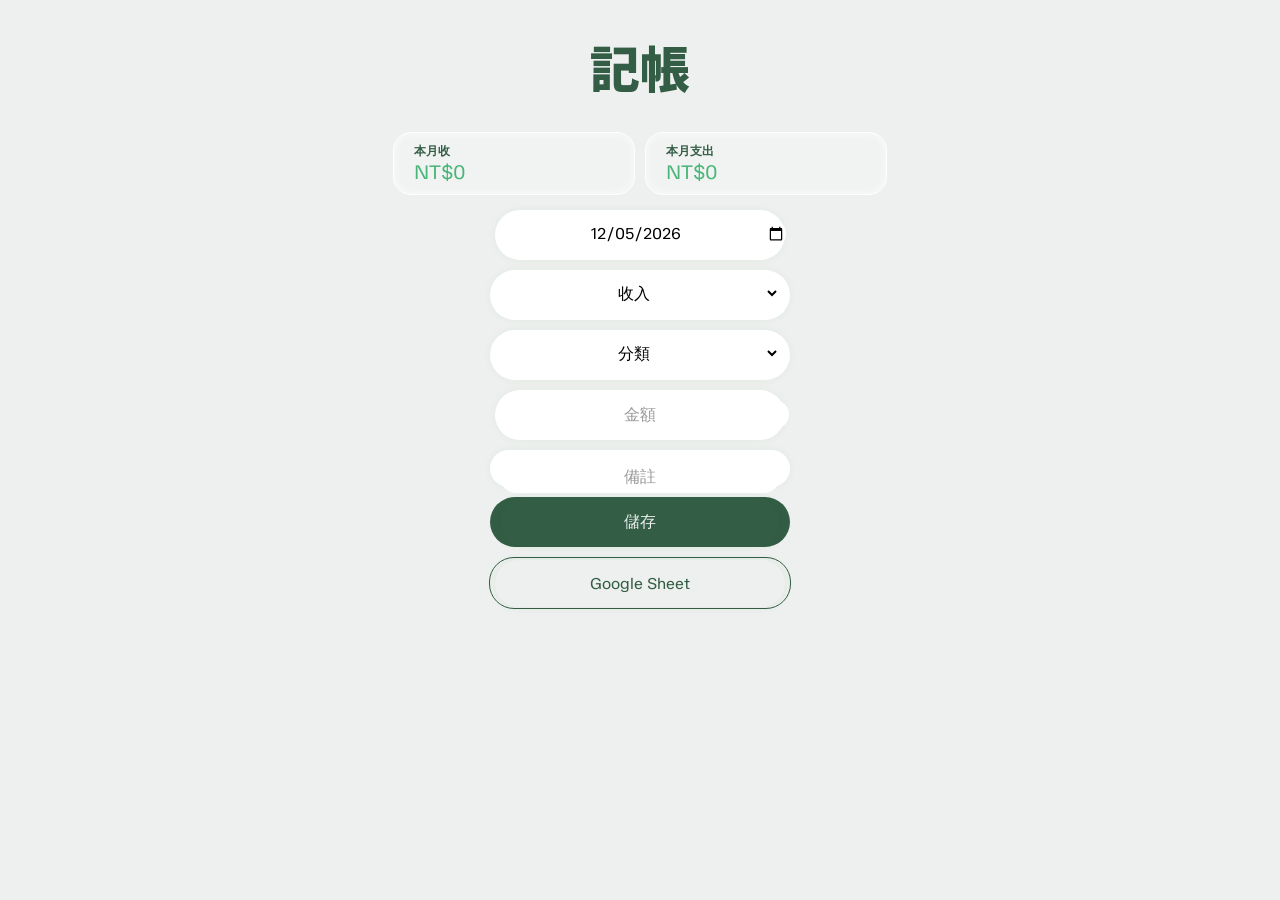
==== Accounting/index.html @ 4ba990a9 "Add files via upload" ====
<!DOCTYPE html>
<html lang="zh-TW">
<head>
<meta charset="UTF-8" />
<meta name="viewport" content="width=device-width, initial-scale=1.0"/>
<title>記帳工具</title>
<link rel="stylesheet" href="style.css">
<!-- font -->
<link rel="preconnect" href="https://fonts.googleapis.com">
<link rel="preconnect" href="https://fonts.gstatic.com" crossorigin>
<link href="https://fonts.googleapis.com/css2?family=TASA+Orbiter:wght@400..800&display=swap" rel="stylesheet">
<link href="https://fonts.googleapis.com/css2?family=Mochiy+Pop+P+One&display=swap" rel="stylesheet">
<link href="https://fonts.googleapis.com/css2?family=Yuji+Syuku&display=swap" rel="stylesheet">

</head>

<body>
    <div class="container">

        <header>
            <h1>記帳</h1>
        </header>

        <div class="summary">
            <div class="income_div">
                <div id="income_title">本月收</div>
                <div id="income">NT$0</div>
            </div>
            <div class="expense_div">
                <div id="expense_title">本月支出</div>
                <div id="expense">NT$0</div>
            </div>
        </div>

        <div class="date_div">
            <input type="date" id="date">
        </div>
        
        <div class="type_div">
            <select id="type" required>
                <option value="收入">收入</option>
                <option value="支出">支出</option>
            </select>
        </div>

        <div class="category_div">
            <select id="category" required>
                <option value=""  disabled selected hidden>分類</option>
            </select>
        </div>
        
        <div class="amount_div">
            <input type="number" id="amount" class="placeholder" placeholder="金額">
        </div>

        <div class="note_div">
            <input type="text" id="note" class="placeholder" placeholder="備註" style="justify-content:center; align-items: center;"></input>
        </div>
        
        <div class="save_div">
            <button id="save">儲存</button>
        </div>
        
        <div class="sheetBtn_div">
            <a id="sheetBtn" target="_blank" herf="https://docs.google.com/spreadsheets/d/1dFYidVyTWDljbhNwUR7ASsZ80_0g8gNl7f6Z1NHMHqE/edit?usp=sharing">Google Sheet</a>
        </div>
        
    </div>

    <script src="script.js"></script>

    </body>
</html>
---- Accounting/style.css ----
body {
  background: #0a2808;
  display: flex;
  flex-direction: row;
  justify-content: center;
  width: 100vw;
  height: 100vh;
  margin: 0;
  padding: 0;
  overflow-x: hidden;
  font-family: "TASA Orbiter", sans-serif;
  /* overflow-y: hidden; */
}

.container {
  width: 100%;
  /* max-width: 360px; */
  height: 100vh;
  background: #EDF0EE;
  display: flex;
  flex-direction: column;
  align-items: center;
  /* padding: 20px; */
  /* border-radius: 12px; */
  padding: 0;
  margin: 0;
}

header{
  width: 100vw;
  display: flex;
  justify-content: center;
  align-items: center;
  /* font-family: "Yuji Syuku", serif; */
  font-weight: 400;
  font-style: normal;
}

h1 {
  width: 80%;
  display: flex;
  justify-content: center;
  align-items: center;
  text-align: center;
  margin: 30px 0 30px 0;
  font-size: 50px;
  color: #335D45;
  font-family: "Mochiy Pop P One", sans-serif;
  font-weight: 200;
}

/* 本月收入/本月支出 */
.summary {
  width: 76%;
  display: flex;
  flex-direction: row;
  justify-content: center;
  align-items: center;
  margin-bottom: 10px;
}
.income_div, .expense_div{
  display: flex;
  width: 200px;
  flex-direction: column;
  justify-content: center;
  padding: 10px 20px;
  border-radius: 18px;
  background-color: rgba(255, 255, 255, 0.205);
  border: 1px solid #ffffff;
  box-shadow: inset 0px 0px 8px #ffffffad;
  /* box-shadow: 0px 0px 5px #335d450c; */
  
}

.income_div{
  margin-right: 5px;
  /* margin-bottom: 10px; */
}

.expense_div{
  margin-left: 5px;
  /* margin-top: 10px; */
}

#income_title, #expense_title{
  font-size: 12px;
  font-weight: 700;
  color: #335D45;
}

#income, #expense{
  font-size: 20px;
  color: #4ab578;
}

.date_div, .type_div, .category_div, .amount_div, .note_div{
  padding: 5px;
  background-color: rgb(255, 255, 255);
  border-radius: 25px;
  margin: 5px;
  box-shadow: 0px 0px 10px #146a110b;
  height: 40px;
}

.date_div{
  width: 280px;
}

.amount_div{
  width: 280px;
}

.note_div{
  height: 27px;
}

#date, #type, #category, #amount, #note{
  border: #53d24d;
  background-color: rgb(255, 255, 255);
  text-align: center;
  margin: 5px;
  border-radius: 20px;
  font-size: 16px;
  font-family: "TASA Orbiter", sans-serif;
  border-style: none;
  outline: none;
}
#date{
  width: 280px;
  height: 27px;
}

#type, #category{
  width: 280px;
  height: 27px;
}

#amount{
  width: 280px;
  height: 27px;
}

#note{
  width: 280px;
  height: 27px;
  padding: 3px 0;
}

select.placeholder {
    color: #000;
}

select.selected {
    color: #000;
}

input::placeholder, textarea::placeholder {
    color: #999;
}

.save_div, .sheetBtn_div{
  background-color: none;
  display: flex;
  justify-content: center;
  align-items: center;
  padding: 0;
  /* margin: 10px; */
  width: 290px;
  height: 40px;
  border-radius: 25px;
  padding: 5px;
  margin: 5px;
  
}

.save_div{
  background-color: #335D45;
}

.sheetBtn_div{
  background-color: #EDF0EE;
  border: 1px solid #335D45;
  margin-bottom: 30px;
}


#save, #sheetBtn{
  padding: 10px;
  color: white;
  border-radius: 24px;
  display: flex;
  justify-content: center;
  align-items: center;
  font-family: "TASA Orbiter", sans-serif;
  font-size: 16px;
  box-shadow: 0px 0px 10px #146a1113;
}
#save{
  width: 280px;
  height: 48px;
  background-color: #335D45;
  border: none;
  color: #EDF0EE;
  transition: transform 0.15s ease;
  margin: 5px 0;
}

#save:hover{
  cursor: pointer;
}

/* 按下時縮小 */
#save:active {
  transform: scale(0.9);
}

/* 放開後的回彈動畫 */
#myBtn.bounce {
  animation: bounce 0.25s ease;
}

@keyframes bounce {
  0% {
    transform: scale(0.9);
  }

  60% {
    transform: scale(1.1);
  }

  100% {
    transform: scale(1);
  }
}

#sheetBtn{
  width: 100%;
  height: 27px;
  background-color: none;
  border: 1px solid none;
  color: #335D45;
  transition: transform 0.15s ease;
  
}

#sheetBtn:hover{
  cursor: pointer;
}

/* 按下時縮小 */
#sheetBtn:active {
  transform: scale(0.9);
}

/* 放開後的回彈動畫 */
#sheetBtn.bounce {
  animation: bounce 0.25s ease;
}

@keyframes bounce {
  0% {
    transform: scale(0.9);
  }

  60% {
    transform: scale(1.1);
  }

  100% {
    transform: scale(1);
  }
}

/* input, textarea {
  width: 321.6px;
  height: 30px;
  margin: 6px 0;
  padding: 10px 10px 10px 10px;
  font-size: 16px;
  border-radius: 30px;
  border: none;
  text-align: center;

}

select{
  width: 321.6px;
  height: 50px;
  margin: 6px 0;
  padding: 10px 170px 10px 170px;
  font-size: 16px;
  border-radius: 30px;
  border: none;
} */

/* select > option{
  text-align: center;
  padding-right: 10px;
} */

/* button {
  width: 80%;
  padding: 10px;
  margin-top: 8px;
  background: black;
  color: white;
  border: none;
  border-radius: 8px;
} */
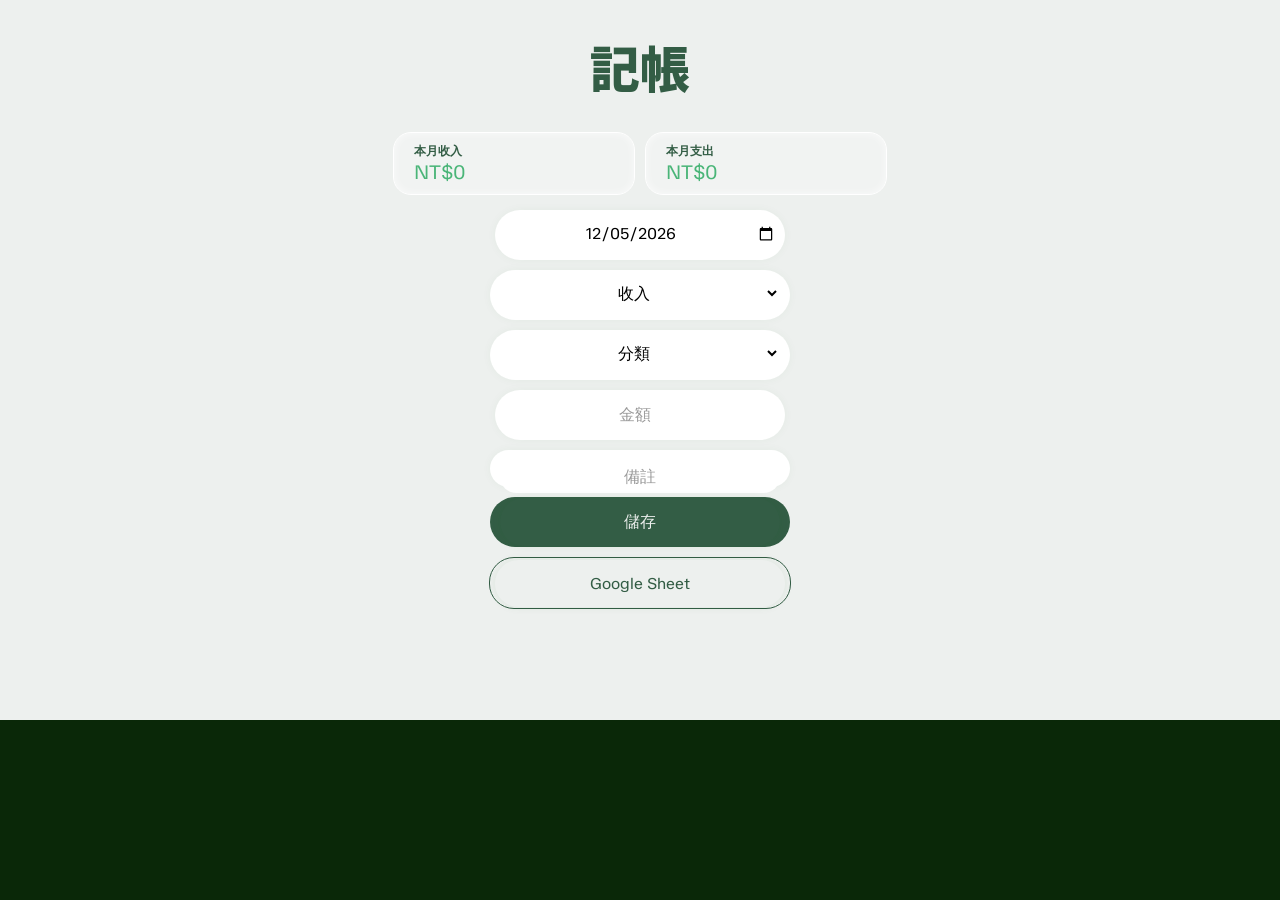
==== commit 38759202: "Add files via upload" ====
--- a/Accounting/index.html
+++ b/Accounting/index.html
@@ -23,7 +23,7 @@
 
         <div class="summary">
             <div class="income_div">
-                <div id="income_title">本月收</div>
+                <div id="income_title">本月收入</div>
                 <div id="income">NT$0</div>
             </div>
             <div class="expense_div">
--- a/Accounting/style.css
+++ b/Accounting/style.css
@@ -4,7 +4,7 @@
   flex-direction: row;
   justify-content: center;
   width: 100vw;
-  height: 100vh;
+  height: 80vh;
   margin: 0;
   padding: 0;
   overflow-x: hidden;
@@ -15,7 +15,7 @@
 .container {
   width: 100%;
   /* max-width: 360px; */
-  height: 100vh;
+  height: ㄚ0vh;
   background: #EDF0EE;
   display: flex;
   flex-direction: column;
@@ -126,7 +126,7 @@
   outline: none;
 }
 #date{
-  width: 280px;
+  width: 270px;
   height: 27px;
 }
 
@@ -136,7 +136,7 @@
 }
 
 #amount{
-  width: 280px;
+  width: 270px;
   height: 27px;
 }
 
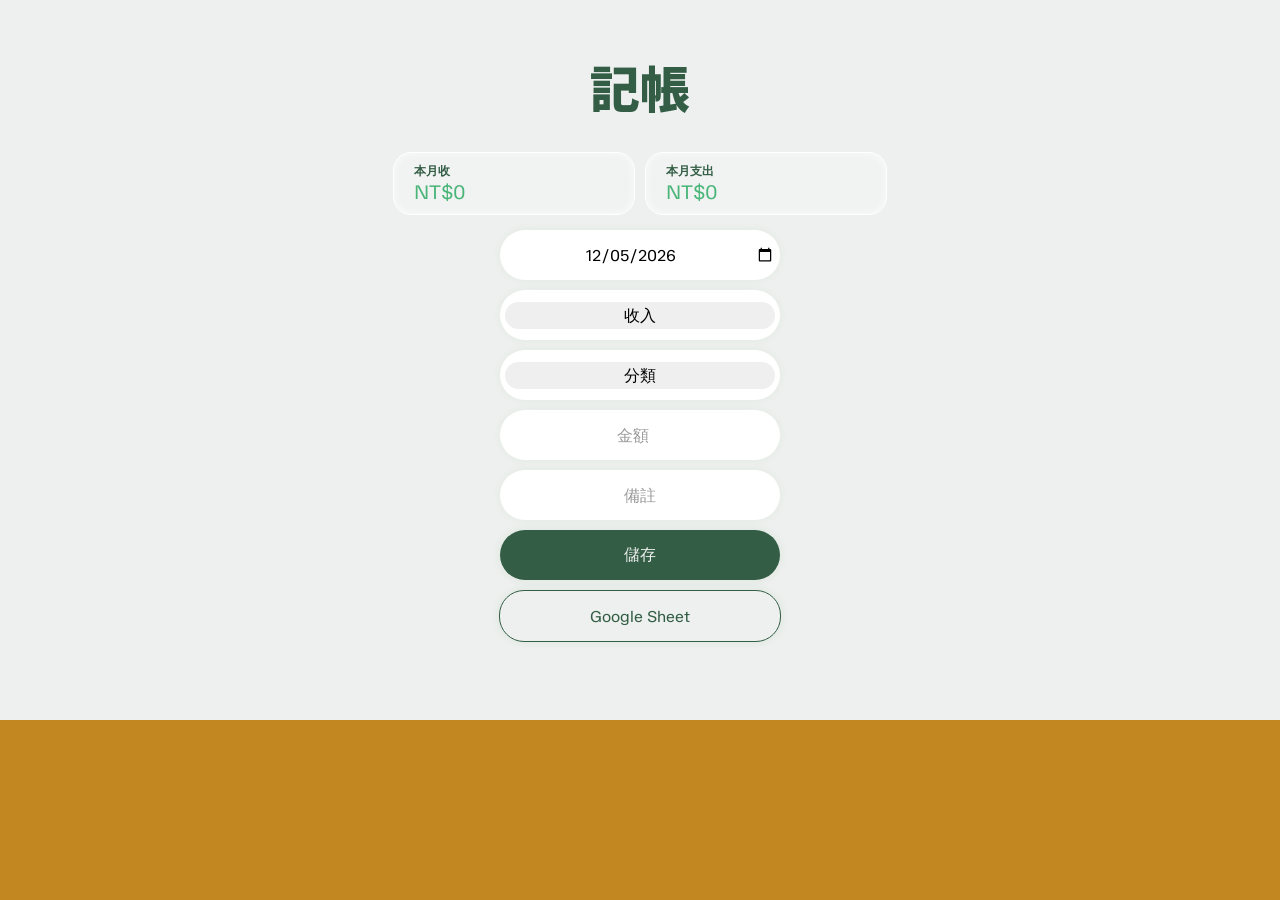
==== commit 89a5c5ad: "Add files via upload" ====
--- a/Accounting/index.html
+++ b/Accounting/index.html
@@ -23,7 +23,7 @@
 
         <div class="summary">
             <div class="income_div">
-                <div id="income_title">本月收入</div>
+                <div id="income_title">本月收</div>
                 <div id="income">NT$0</div>
             </div>
             <div class="expense_div">
--- a/Accounting/style.css
+++ b/Accounting/style.css
@@ -1,5 +1,5 @@
 body {
-  background: #0a2808;
+  background: #c38721;
   display: flex;
   flex-direction: row;
   justify-content: center;
@@ -15,7 +15,7 @@
 .container {
   width: 100%;
   /* max-width: 360px; */
-  height: ㄚ0vh;
+  height: 80vh;
   background: #EDF0EE;
   display: flex;
   flex-direction: column;
@@ -42,7 +42,7 @@
   justify-content: center;
   align-items: center;
   text-align: center;
-  margin: 30px 0 30px 0;
+  margin: 50px 0 30px 0;
   font-size: 50px;
   color: #335D45;
   font-family: "Mochiy Pop P One", sans-serif;
@@ -94,29 +94,23 @@
 }
 
 .date_div, .type_div, .category_div, .amount_div, .note_div{
-  padding: 5px;
+  /* padding: 5px; */
   background-color: rgb(255, 255, 255);
   border-radius: 25px;
   margin: 5px;
   box-shadow: 0px 0px 10px #146a110b;
-  height: 40px;
-}
-
-.date_div{
+  height: 50px;
   width: 280px;
-}
-
-.amount_div{
-  width: 280px;
-}
-
-.note_div{
-  height: 27px;
-}
+  display: flex;
+  justify-content: center;
+  align-items: center;
+}
+
+
 
 #date, #type, #category, #amount, #note{
   border: #53d24d;
-  background-color: rgb(255, 255, 255);
+  /* background-color: rgb(255, 255, 255); */
   text-align: center;
   margin: 5px;
   border-radius: 20px;
@@ -124,26 +118,18 @@
   font-family: "TASA Orbiter", sans-serif;
   border-style: none;
   outline: none;
-}
-#date{
-  width: 270px;
+  width: 100%;
   height: 27px;
 }
 
 #type, #category{
-  width: 280px;
-  height: 27px;
-}
-
-#amount{
-  width: 270px;
-  height: 27px;
+  appearance: none;
 }
 
 #note{
-  width: 280px;
-  height: 27px;
+  width: 100%;
   padding: 3px 0;
+  background-color: none;
 }
 
 select.placeholder {
@@ -165,12 +151,12 @@
   align-items: center;
   padding: 0;
   /* margin: 10px; */
-  width: 290px;
+  width: 270px;
   height: 40px;
   border-radius: 25px;
   padding: 5px;
-  margin: 5px;
-  
+  margin: 5px 0;
+  box-shadow: 0px 0px 10px #146a1113;
 }
 
 .save_div{
@@ -181,6 +167,7 @@
   background-color: #EDF0EE;
   border: 1px solid #335D45;
   margin-bottom: 30px;
+  transition: transform 0.15s ease;
 }
 
 
@@ -193,11 +180,11 @@
   align-items: center;
   font-family: "TASA Orbiter", sans-serif;
   font-size: 16px;
-  box-shadow: 0px 0px 10px #146a1113;
+  
 }
 #save{
-  width: 280px;
-  height: 48px;
+  width: 100%;
+  height: 100%;
   background-color: #335D45;
   border: none;
   color: #EDF0EE;
@@ -239,21 +226,19 @@
   background-color: none;
   border: 1px solid none;
   color: #335D45;
-  transition: transform 0.15s ease;
-  
-}
-
-#sheetBtn:hover{
+}
+
+.sheetBtn_div:hover{
   cursor: pointer;
 }
 
 /* 按下時縮小 */
-#sheetBtn:active {
+.sheetBtn_div:active {
   transform: scale(0.9);
 }
 
 /* 放開後的回彈動畫 */
-#sheetBtn.bounce {
+.sheetBtn_div.bounce {
   animation: bounce 0.25s ease;
 }
 
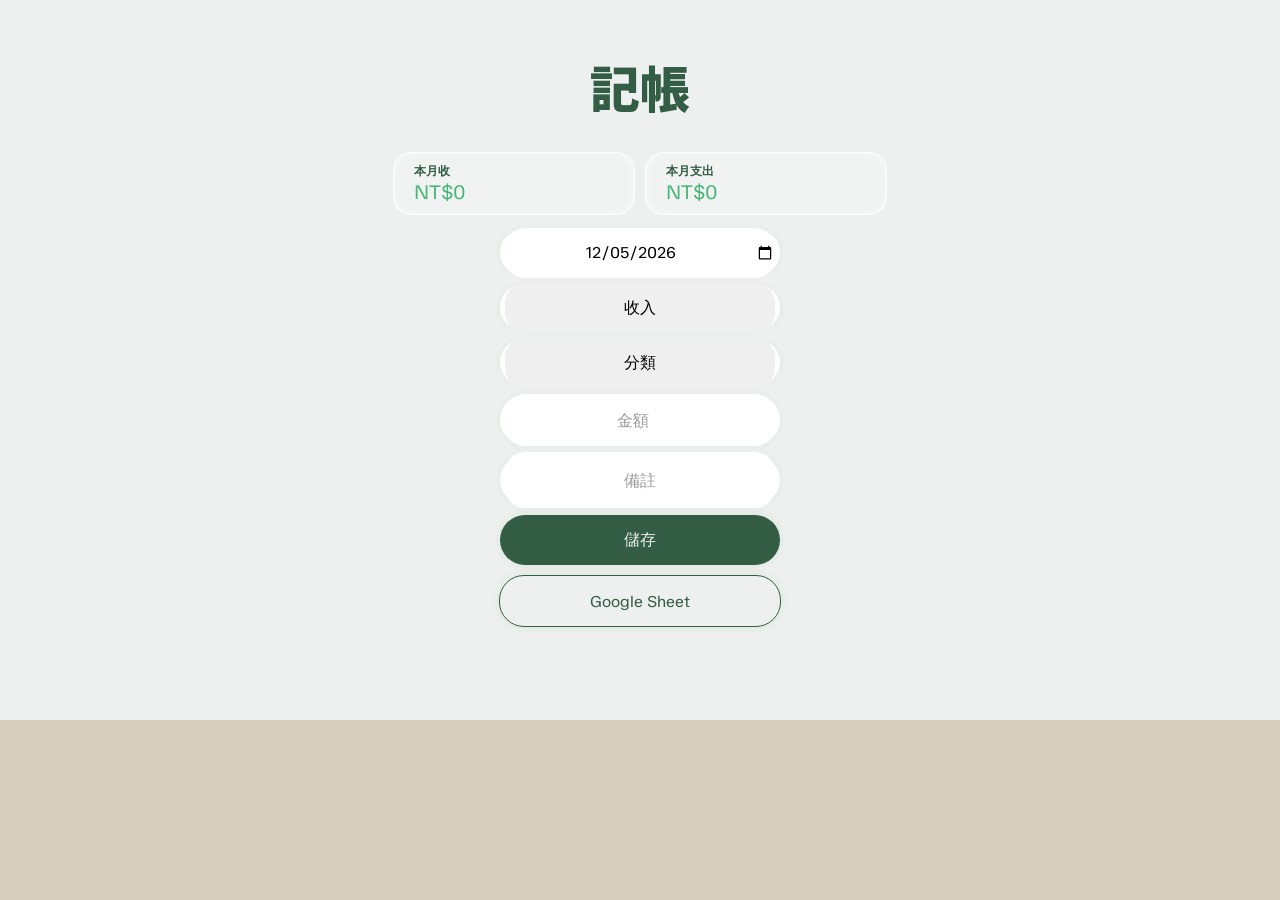
==== commit 543ee23e: "Add files via upload" ====
--- a/Accounting/index.html
+++ b/Accounting/index.html
@@ -50,7 +50,7 @@
         </div>
         
         <div class="amount_div">
-            <input type="number" id="amount" class="placeholder" placeholder="金額">
+            <input type="number" inputmode="numeric" id="amount" class="placeholder" placeholder="金額">
         </div>
 
         <div class="note_div">
--- a/Accounting/style.css
+++ b/Accounting/style.css
@@ -1,5 +1,5 @@
 body {
-  background: #c38721;
+  background: #d5cdbe;
   display: flex;
   flex-direction: row;
   justify-content: center;
@@ -99,14 +99,20 @@
   border-radius: 25px;
   margin: 5px;
   box-shadow: 0px 0px 10px #146a110b;
+  display: flex;
+  justify-content: center;
+  align-items: center;
+}
+
+.date_div, .type_div, .category_div{
+  height: 45px;
+  width: 280px;
+}
+
+.amount_div, .note_div{
   height: 50px;
   width: 280px;
-  display: flex;
-  justify-content: center;
-  align-items: center;
-}
-
-
+}
 
 #date, #type, #category, #amount, #note{
   border: #53d24d;
@@ -118,8 +124,12 @@
   font-family: "TASA Orbiter", sans-serif;
   border-style: none;
   outline: none;
-  width: 100%;
-  height: 27px;
+  width: 280px;
+  height: 50px;
+}
+
+#date, #type, #category {
+  background-color: none;
 }
 
 #type, #category{
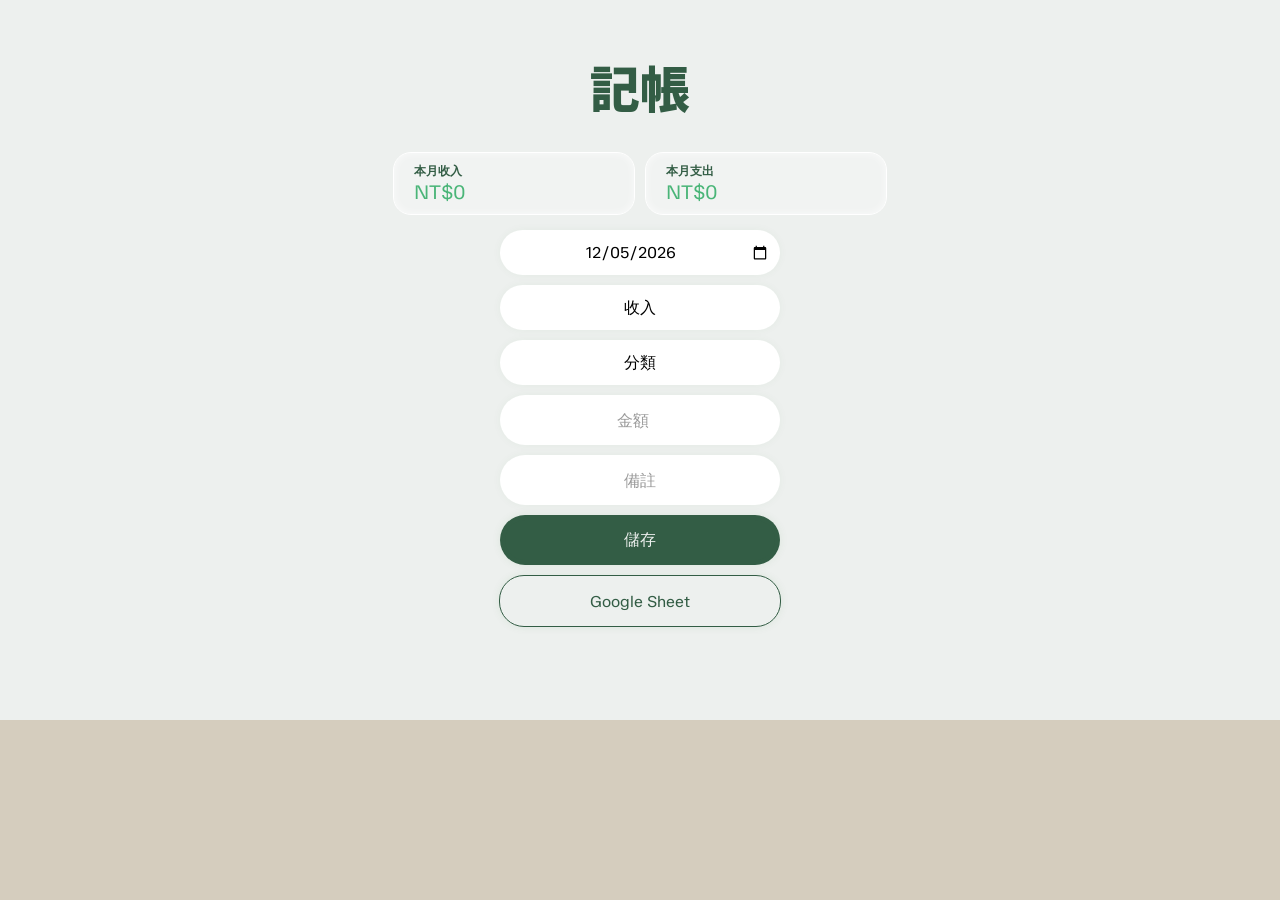
==== commit 8c74ddf8: "Add files via upload" ====
--- a/Accounting/index.html
+++ b/Accounting/index.html
@@ -23,7 +23,7 @@
 
         <div class="summary">
             <div class="income_div">
-                <div id="income_title">本月收</div>
+                <div id="income_title">本月收入</div>
                 <div id="income">NT$0</div>
             </div>
             <div class="expense_div">
--- a/Accounting/style.css
+++ b/Accounting/style.css
@@ -116,9 +116,9 @@
 
 #date, #type, #category, #amount, #note{
   border: #53d24d;
-  /* background-color: rgb(255, 255, 255); */
-  text-align: center;
-  margin: 5px;
+  background-color: rgba(255, 255, 255, 0);
+  text-align: center;
+  margin: 10px;
   border-radius: 20px;
   font-size: 16px;
   font-family: "TASA Orbiter", sans-serif;
@@ -129,7 +129,7 @@
 }
 
 #date, #type, #category {
-  background-color: none;
+  text-align: center;
 }
 
 #type, #category{
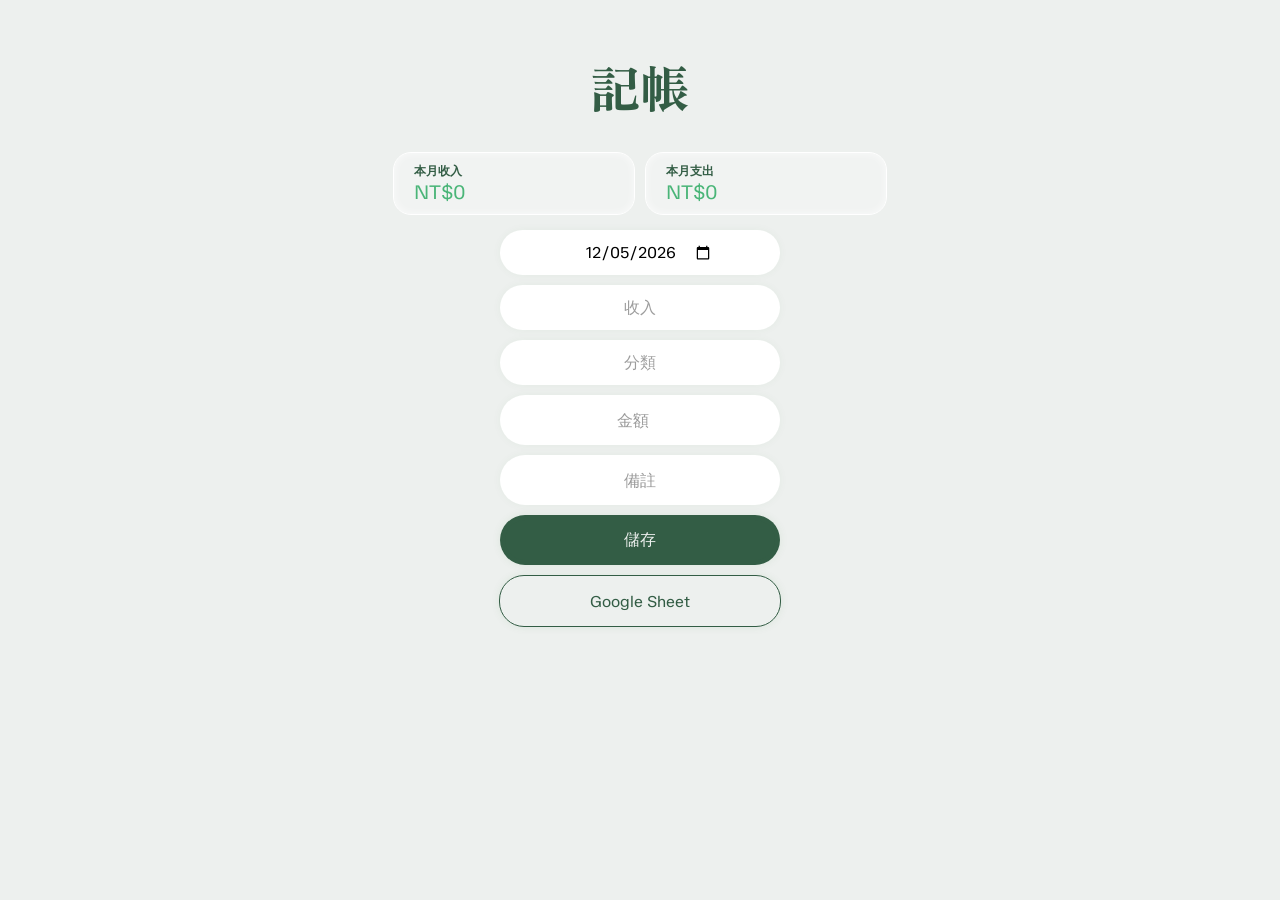
==== commit fb50e581: "Add files via upload" ====
--- a/Accounting/index.html
+++ b/Accounting/index.html
@@ -11,6 +11,7 @@
 <link href="https://fonts.googleapis.com/css2?family=TASA+Orbiter:wght@400..800&display=swap" rel="stylesheet">
 <link href="https://fonts.googleapis.com/css2?family=Mochiy+Pop+P+One&display=swap" rel="stylesheet">
 <link href="https://fonts.googleapis.com/css2?family=Yuji+Syuku&display=swap" rel="stylesheet">
+<link href="https://fonts.googleapis.com/css2?family=Zen+Antique&display=swap" rel="stylesheet">
 
 </head>
 
--- a/Accounting/style.css
+++ b/Accounting/style.css
@@ -1,5 +1,5 @@
 body {
-  background: #d5cdbe;
+  background: #EDF0EE;
   display: flex;
   flex-direction: row;
   justify-content: center;
@@ -45,7 +45,8 @@
   margin: 50px 0 30px 0;
   font-size: 50px;
   color: #335D45;
-  font-family: "Mochiy Pop P One", sans-serif;
+  font-family: "Zen Antique", serif;
+  /* font-family: "Mochiy Pop P One", sans-serif; */
   font-weight: 200;
 }
 
@@ -107,6 +108,13 @@
 .date_div, .type_div, .category_div{
   height: 45px;
   width: 280px;
+}
+
+.type_div, .category_div{
+  display: flex;
+  justify-content: center;
+  align-items: center;
+  text-align: center;
 }
 
 .amount_div, .note_div{
@@ -129,11 +137,22 @@
 }
 
 #date, #type, #category {
-  text-align: center;
+  display: flex;
+  justify-content: center;
+  align-items: center;
+  text-align: center;
+  text-decoration: none;
 }
 
 #type, #category{
-  appearance: none;
+    -webkit-appearance: none;
+    appearance: none;
+    display: flex;
+    justify-content: center;
+    align-items: center;
+    text-align: center;
+    text-align: center;
+    color: #9d9d9d;
 }
 
 #note{
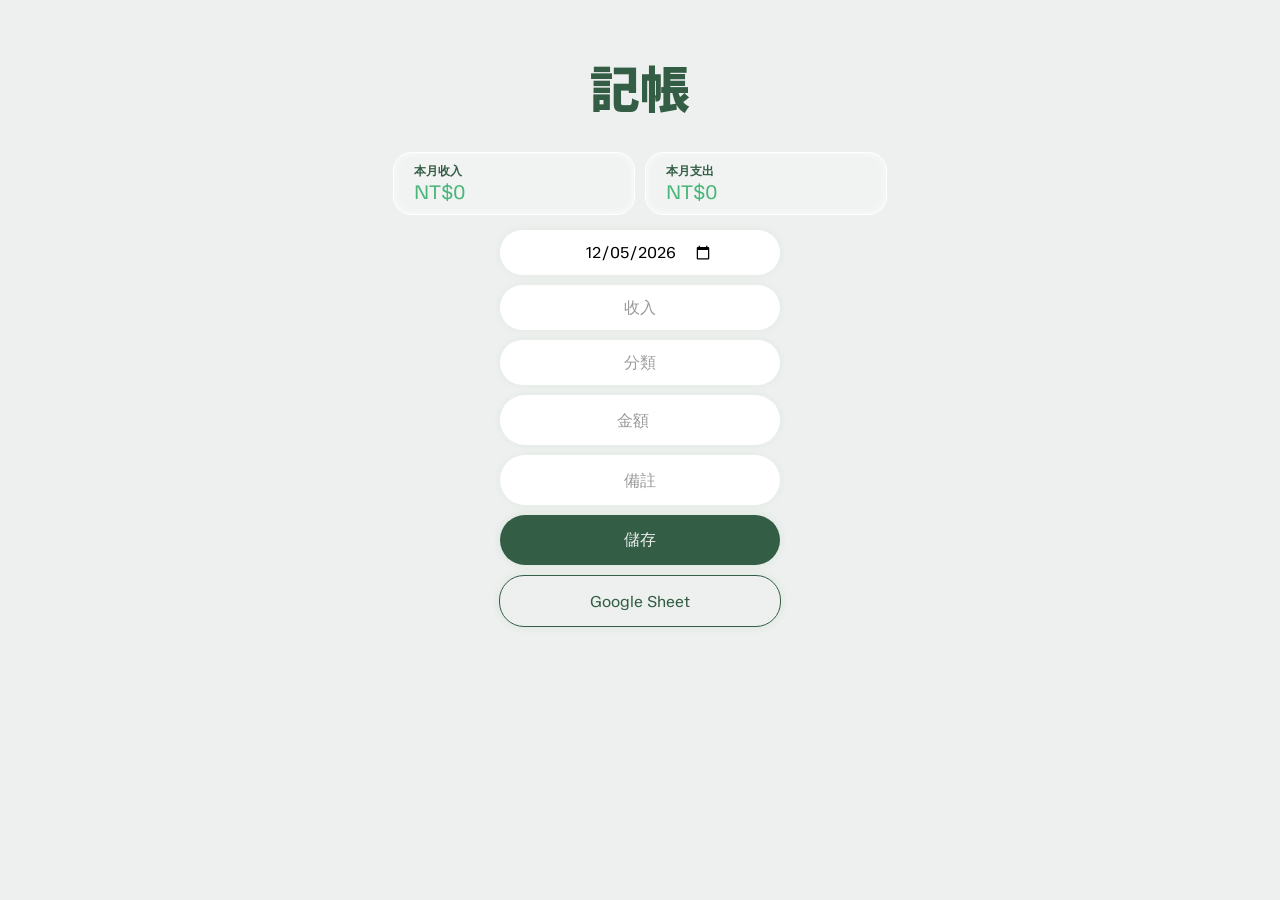
==== commit 4fe61728: "Add files via upload" ====
--- a/Accounting/index.html
+++ b/Accounting/index.html
@@ -38,7 +38,8 @@
         </div>
         
         <div class="type_div">
-            <select id="type" required>
+            <select id="type" style="color: #999;" required>
+                <option value="" selected disabled>收入</option>
                 <option value="收入">收入</option>
                 <option value="支出">支出</option>
             </select>
--- a/Accounting/style.css
+++ b/Accounting/style.css
@@ -45,8 +45,8 @@
   margin: 50px 0 30px 0;
   font-size: 50px;
   color: #335D45;
-  font-family: "Zen Antique", serif;
-  /* font-family: "Mochiy Pop P One", sans-serif; */
+  /* font-family: "Zen Antique", serif; */
+  font-family: "Mochiy Pop P One", sans-serif;
   font-weight: 200;
 }
 
@@ -150,7 +150,7 @@
     display: flex;
     justify-content: center;
     align-items: center;
-    text-align: center;
+    text-align-last: center;
     text-align: center;
     color: #9d9d9d;
 }
@@ -163,14 +163,25 @@
 
 select.placeholder {
     color: #000;
+    text-align-last: center;
+}
+
+select {
+  color: #999; /* 預設灰色 */
+}
+
+select:valid {
+  color: #000; /* 選擇後變黑色 */
 }
 
 select.selected {
     color: #000;
-}
-
-input::placeholder, textarea::placeholder {
+    text-align-last: center;
+}
+
+input::placeholder {
     color: #999;
+    text-align-last: center;
 }
 
 .save_div, .sheetBtn_div{
@@ -186,17 +197,19 @@
   padding: 5px;
   margin: 5px 0;
   box-shadow: 0px 0px 10px #146a1113;
+  transition: transform 0.15s ease;
 }
 
 .save_div{
   background-color: #335D45;
+  transition: transform 0.15s ease;
 }
 
 .sheetBtn_div{
   background-color: #EDF0EE;
   border: 1px solid #335D45;
   margin-bottom: 30px;
-  transition: transform 0.15s ease;
+  
 }
 
 
@@ -217,21 +230,22 @@
   background-color: #335D45;
   border: none;
   color: #EDF0EE;
-  transition: transform 0.15s ease;
+  /* transition: transform 0.15s ease; */
   margin: 5px 0;
 }
 
-#save:hover{
+.save_div:hover{
   cursor: pointer;
+  background-color: #58a077;
 }
 
 /* 按下時縮小 */
-#save:active {
+.save_div:active {
   transform: scale(0.9);
 }
 
 /* 放開後的回彈動畫 */
-#myBtn.bounce {
+.save_div.bounce {
   animation: bounce 0.25s ease;
 }
 
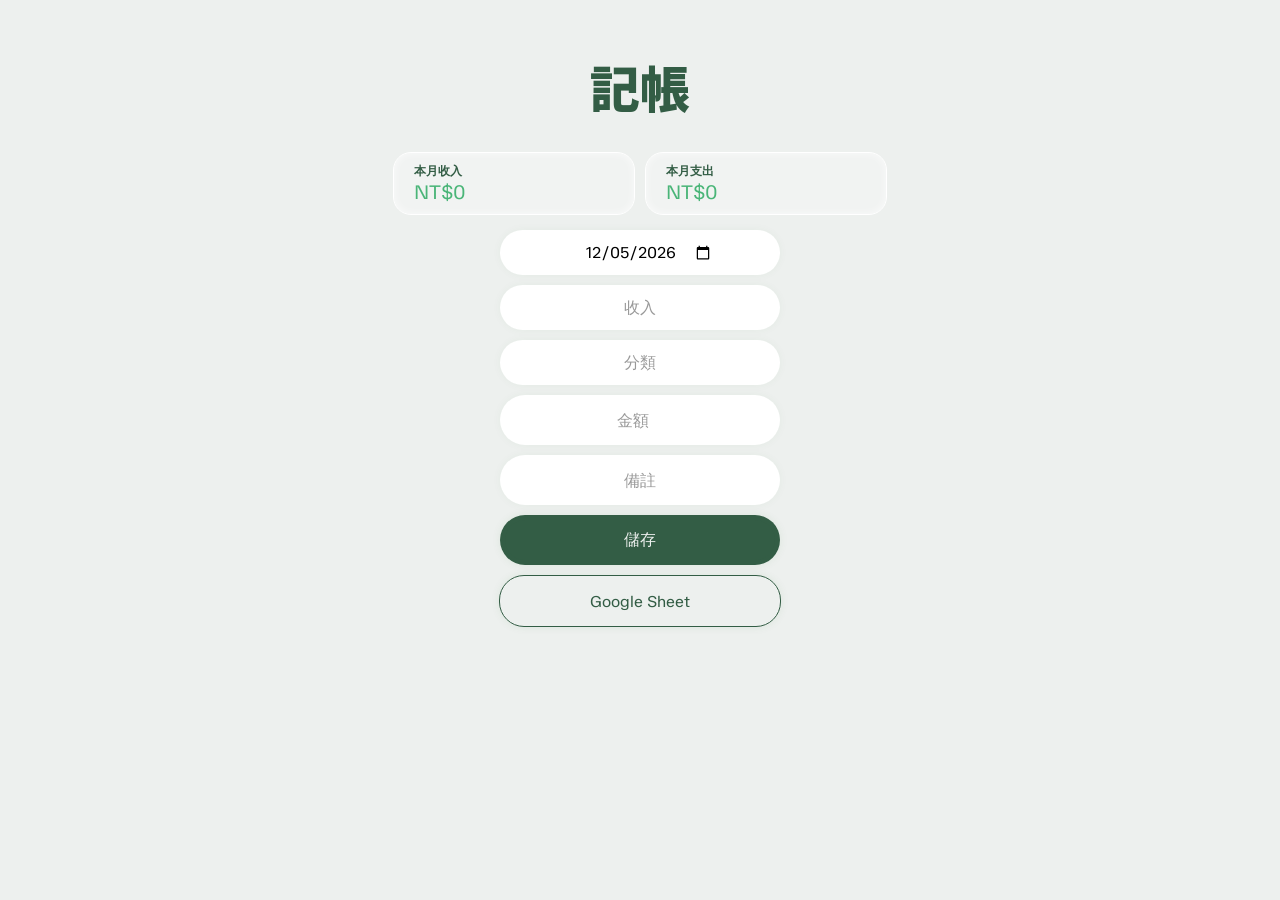
==== commit 9e5631b6: "Add files via upload" ====
--- a/Accounting/index.html
+++ b/Accounting/index.html
@@ -38,7 +38,7 @@
         </div>
         
         <div class="type_div">
-            <select id="type" style="color: #999;" required>
+            <select id="type" required>
                 <option value="" selected disabled>收入</option>
                 <option value="收入">收入</option>
                 <option value="支出">支出</option>
@@ -47,7 +47,7 @@
 
         <div class="category_div">
             <select id="category" required>
-                <option value=""  disabled selected hidden>分類</option>
+                <option value=""  disabled selected>分類</option>
             </select>
         </div>
         
